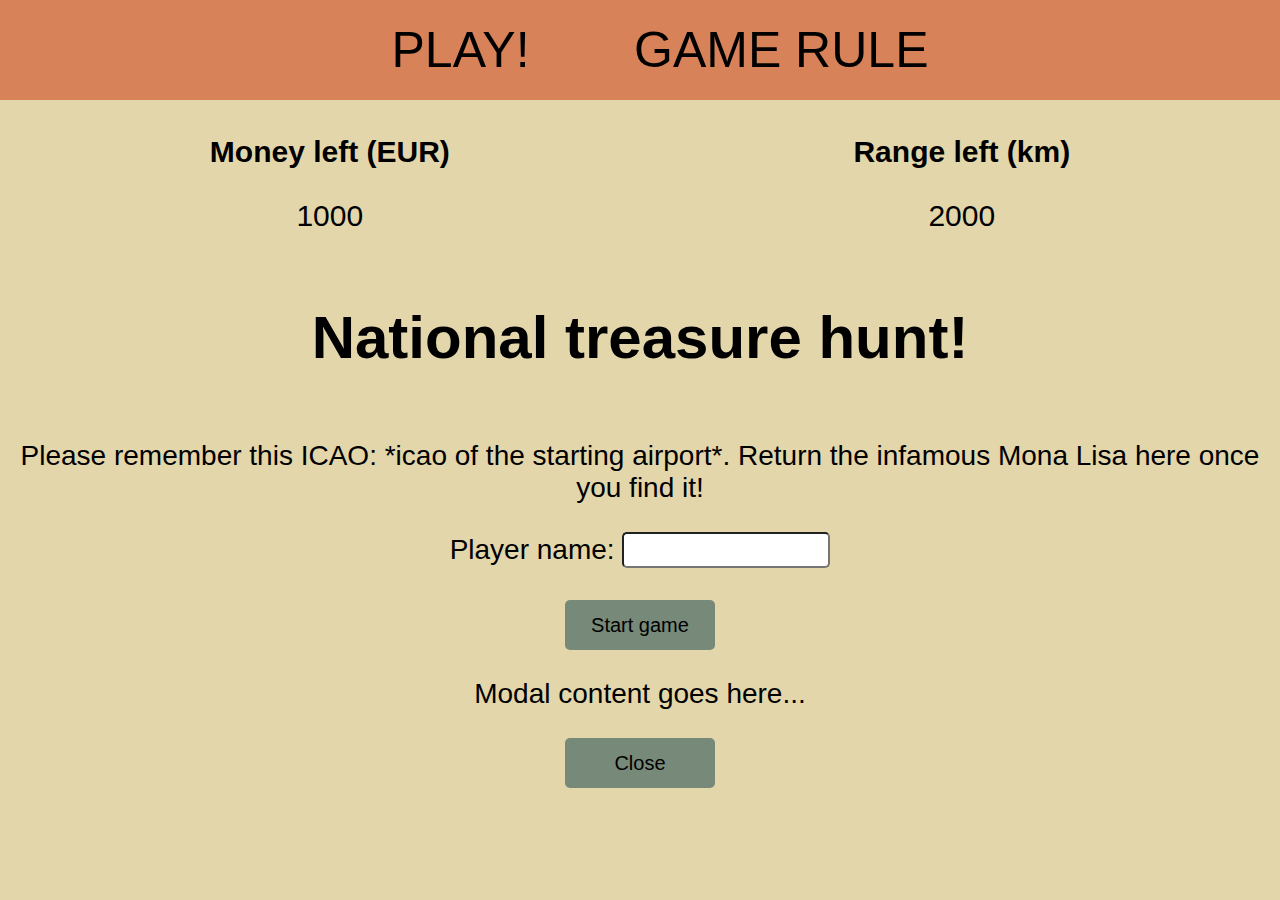
==== HTMLtest.html @ 1f5d9c33 "Merge remote-tracking branch 'origin/main'" ====
<!DOCTYPE html>
<html lang="en">
<head>
    <meta charset="UTF-8">
    <title>Main game</title>
    <link rel="stylesheet" href="styletest.css">
    <script src="JVtest.js" defer></script>
</head>
<body>
<header>
    <div class="navigation">
        <nav>
            <ul>
                <li><a href="main-page.html">Play!</a></li>
                <li><a href="Story.html">Game rule</a></li>
            </ul>
        </nav>
    </div>
</header>

<section class="game">
    <div class="player-resources">
        <div class="player-money">
            <h2>Money left (EUR)</h2>
            <p class="money">1000</p>
        </div>

        <div class="player-range">
            <h2>Range left (km)</h2>
            <p class="range">2000</p>
        </div>
    </div>

    <div class="intro">
        <h1>National treasure hunt!</h1>
        <p>Please remember this ICAO: <span>*icao of the starting airport*</span>. Return the infamous Mona Lisa
            here once you find it! </p>
        <form>
            <label for="screen-name">Player name:</label>
            <input type="text" id="screen-name" name="screen-name"><br><br>
            <input type="submit" class="submit-button" id="start-button" value="Start game">
        </form>
    </div>

    <div class="game-resource-update fadeOut">
        <h2 class="info-display">Do you want to buy fuel? 1 EUR = 2km of range</h2>
        <form>
            <label for="resource-exchange">Enter the amount (0 if you don't want to purchase anything):</label>
            <input type="text" id="resource-exchange" name="resource-exchange"><br><br>
            <input type="submit" class="submit-button" id="buy-button" value="Buy!">
        </form>
    </div>

    <div class="game-destination fadeOut">
        <h2 class="info-display">Enter the ICAO code</h2>
        <p>Airport in range:</p>
        <ul id="airports-list">
            <!-- Concatenate airports in range dynamically in JavaScript -->
        </ul>
        <form>
            <label for="icao-code">Select destination ICAO:</label>
            <select id="icao-code">
                <!-- Default starting airport -->
                <option value="LFPG">Starting Airport (LFPG)</option>
            </select>
            <input type="submit" class="submit-button" id="submit-icao-button" value="Submit">
        </form>
    </div>

    <div class="game-secret-box fadeOut">
        <h2 class="info-display">You have arrived at <span>*name of the airport*</span>. Do you want to open secret box
            for 100 EUR or 50 km range?</h2>
        <button id="money">100 EUR</button>
        <button id="range">50 km</button>
        <button id="skip">Skip</button>
    </div>

    <div class="game-win fadeOut">
        <h2>You win!</h2>
        <button id="restart">Restart the game</button>
    </div>
</section>

<div id="modal" class="modal">
    <p id="modal-message">Modal content goes here...</p>
    <button id="modal-close">Close</button>
</div>

</body>
</html>
---- styletest.css ----
/*
rustic color palette:
#778979
#ccdcc1
#e3d6ab
#a9916b
#d78258

Test box: border: solid 3px black;
*/
* {
    font-family: 'VT323', sans-serif;
}

h1 {
    font-size: 60px;
}

form, p {
    font-size: 28px;
}


header {
    width: 100%;
    background-color: #d78258;
    position: fixed;
    top: 0;
    right: 0;
    left: 0;
    height: 100px;
    justify-content: center;
}

.navigation,
header,
.game,
.player-resources,
.intro,
.game-destination,
.game-secret-box,
.game-win {
    display: flex;
}

.navigation {
    align-items: center;
    justify-content: center;
}

.navigation li {
    display: inline-block;
    padding: 50px;
    font-size: 50px;
    text-transform: uppercase;
}

a {
    text-decoration: none;
    color: black;
}

/*this to be removed later, FOR TESTING*/
.intro,
.game-destination,
.game-secret-box,
.game-win {
    flex-direction: column;
    align-items: center;
    /*border: solid 3px black;*/
}

body {
    background-color: #e3d6ab;
    text-align: center;
}

.game {
    flex-direction: column;
    margin-top: 110px;
}

.player-resources {
    justify-content: space-around;
    align-items: center;
}

h2 {
    font-size: 30px;
}
.player-resources p {
    text-align: center;
    font-size: 30px;
}

/*fading effect*/
div.fadeOut {
    opacity: 0;
    pointer-events: none;
}

div.fadeIn {
    opacity: 1;
    pointer-events: all;
}

#start-button,
#buy-button,
#submit-icao-button,
#restart-button,
button {
    border: none;
    background-color: #778979;
    width: 150px;
    height: 50px;
    font-size: 20px;
    border-radius: 5px;
    font-family: 'Henny Penny', sans-serif;
}

form {
    text-align: center;

}

input {
    height: 30px;
    width: 200px;
    border-radius: 5px;
    font-size: 25px;
}

.game-resource-update,
.game-destination,
.game-secret-box,
.game-win {
    position: absolute;
}

.game-resource-update {
    top: 40%;
    left: 19%;
}
.game-destination {
    top: 35%;
    left: 32%;
}

.game-secret-box {
    top: 40%;
    left: 10%;
}

.game-secret-box-buttons {
    align-items: center;
}

.game-win {
    top: 35%;
    left: 43%;
}
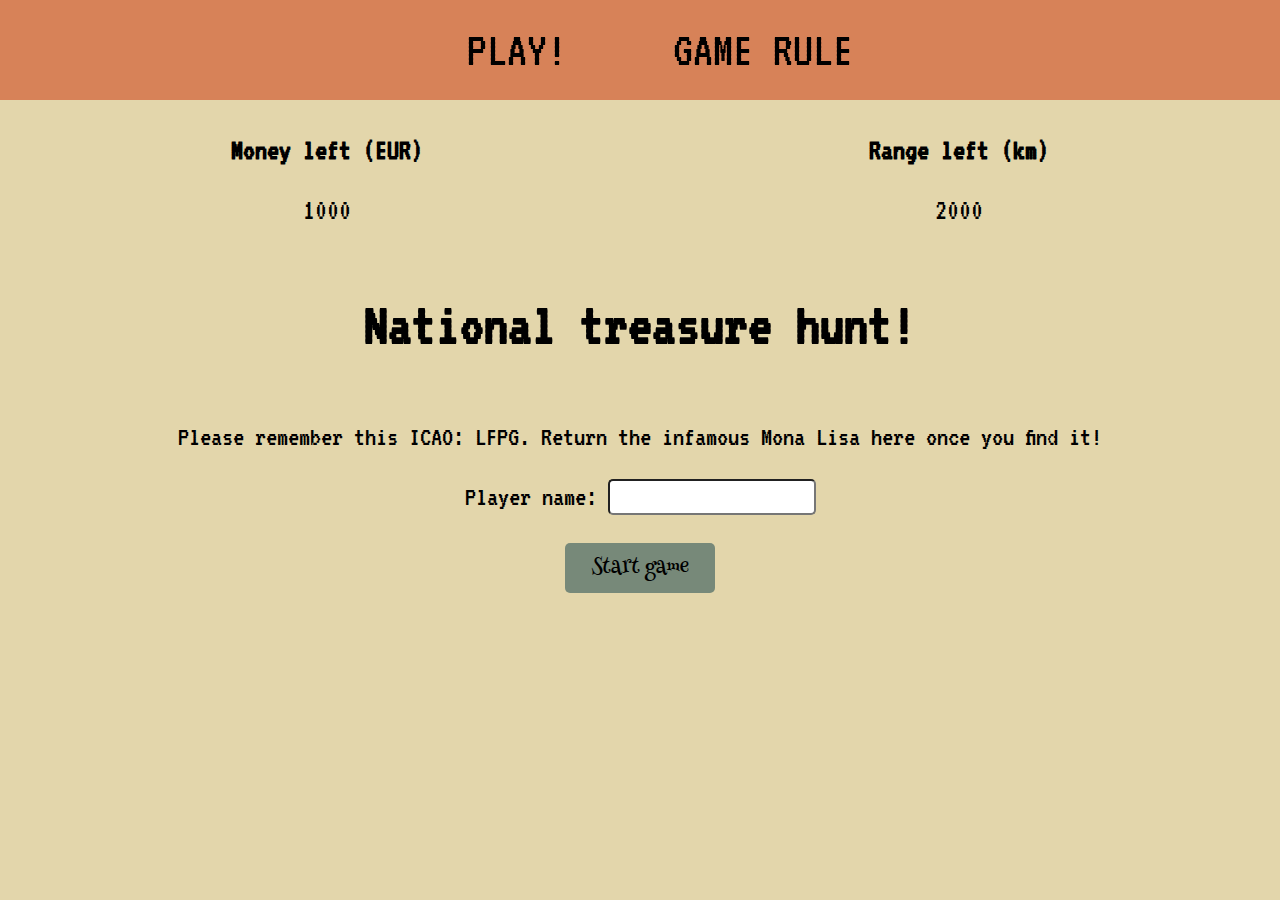
==== commit aa1747f4: "Merge remote-tracking branch 'origin/main'" ====
--- a/HTMLtest.html
+++ b/HTMLtest.html
@@ -3,7 +3,11 @@
 <head>
     <meta charset="UTF-8">
     <title>Main game</title>
-    <link rel="stylesheet" href="styletest.css">
+    <link rel="stylesheet" href="style.css">
+    <link rel="preconnect" href="https://fonts.googleapis.com">
+    <link rel="preconnect" href="https://fonts.gstatic.com" crossorigin>
+    <link href="https://fonts.googleapis.com/css2?family=Henny+Penny&display=swap" rel="stylesheet">
+    <link href="https://fonts.googleapis.com/css2?family=Henny+Penny&family=VT323&display=swap" rel="stylesheet">
     <script src="JVtest.js" defer></script>
 </head>
 <body>
@@ -11,7 +15,7 @@
     <div class="navigation">
         <nav>
             <ul>
-                <li><a href="main-page.html">Play!</a></li>
+                <li><a href="HTMLtest.html">Play!</a></li>
                 <li><a href="Story.html">Game rule</a></li>
             </ul>
         </nav>
@@ -19,6 +23,7 @@
 </header>
 
 <section class="game">
+    <!-- Player Resources -->
     <div class="player-resources">
         <div class="player-money">
             <h2>Money left (EUR)</h2>
@@ -31,10 +36,10 @@
         </div>
     </div>
 
+    <!-- Game Introduction -->
     <div class="intro">
         <h1>National treasure hunt!</h1>
-        <p>Please remember this ICAO: <span>*icao of the starting airport*</span>. Return the infamous Mona Lisa
-            here once you find it! </p>
+        <p>Please remember this ICAO: <span id="startAirportICAO">LFPG</span>. Return the infamous Mona Lisa here once you find it! </p>
         <form>
             <label for="screen-name">Player name:</label>
             <input type="text" id="screen-name" name="screen-name"><br><br>
@@ -42,8 +47,9 @@
         </form>
     </div>
 
+    <!-- Game Resource Update -->
     <div class="game-resource-update fadeOut">
-        <h2 class="info-display">Do you want to buy fuel? 1 EUR = 2km of range</h2>
+        <p class="info-display">Do you want to buy fuel? 1 EUR = 2km of range</p>
         <form>
             <label for="resource-exchange">Enter the amount (0 if you don't want to purchase anything):</label>
             <input type="text" id="resource-exchange" name="resource-exchange"><br><br>
@@ -51,11 +57,12 @@
         </form>
     </div>
 
+    <!-- Game Destination -->
     <div class="game-destination fadeOut">
         <h2 class="info-display">Enter the ICAO code</h2>
-        <p>Airport in range:</p>
+        <p>Airports in range:</p>
         <ul id="airports-list">
-            <!-- Concatenate airports in range dynamically in JavaScript -->
+           >
         </ul>
         <form>
             <label for="icao-code">Select destination ICAO:</label>
@@ -67,24 +74,21 @@
         </form>
     </div>
 
+    <!-- Game Secret Box -->
     <div class="game-secret-box fadeOut">
-        <h2 class="info-display">You have arrived at <span>*name of the airport*</span>. Do you want to open secret box
+        <h2 class="info-display">You have arrived at <span id="currentAirportName">*name of the airport*</span>. Do you want to open secret box
             for 100 EUR or 50 km range?</h2>
         <button id="money">100 EUR</button>
         <button id="range">50 km</button>
         <button id="skip">Skip</button>
     </div>
 
+    <!-- Game Win -->
     <div class="game-win fadeOut">
         <h2>You win!</h2>
-        <button id="restart">Restart the game</button>
+        <button id="restart-button">Restart the game</button>
     </div>
 </section>
 
-<div id="modal" class="modal">
-    <p id="modal-message">Modal content goes here...</p>
-    <button id="modal-close">Close</button>
-</div>
-
 </body>
-</html>
+</html>--- a/style.css
+++ b/style.css
@@ -0,0 +1,172 @@
+/*
+rustic color palette:
+#778979
+#ccdcc1
+#e3d6ab
+#a9916b
+#d78258
+
+Test box: border: solid 3px black;
+*/
+* {
+    font-family: 'VT323', sans-serif;
+}
+
+h1 {
+    font-size: 60px;
+}
+
+form, p {
+    font-size: 28px;
+}
+
+
+header {
+    width: 100%;
+    background-color: #d78258;
+    position: fixed;
+    top: 0;
+    right: 0;
+    left: 0;
+    height: 100px;
+    justify-content: center;
+}
+
+.navigation,
+header,
+.game,
+.player-resources,
+.intro,
+.game-destination,
+.game-secret-box,
+.game-win {
+    display: flex;
+}
+
+.navigation {
+    align-items: center;
+    justify-content: center;
+}
+
+.navigation li {
+    display: inline-block;
+    padding: 50px;
+    font-size: 50px;
+    text-transform: uppercase;
+}
+
+a {
+    text-decoration: none;
+    color: black;
+}
+
+/*this to be removed later, FOR TESTING*/
+.intro,
+.game-destination,
+.game-secret-box,
+.game-win {
+    flex-direction: column;
+    align-items: center;
+    /*border: solid 3px black;*/
+}
+
+body {
+    background-color: #e3d6ab;
+    text-align: center;
+}
+
+.game {
+    flex-direction: column;
+    margin-top: 110px;
+}
+
+.player-resources {
+    justify-content: space-around;
+    align-items: center;
+}
+
+h2 {
+    font-size: 30px;
+}
+.player-resources p {
+    text-align: center;
+    font-size: 30px;
+}
+
+/*fading effect*/
+div.fadeOut {
+    opacity: 0;
+    pointer-events: none;
+}
+
+div.fadeIn {
+    opacity: 1;
+    pointer-events: all;
+}
+
+#start-button,
+#buy-button,
+#submit-icao-button,
+#restart-button,
+button {
+    border: none;
+    background-color: #778979;
+    width: 150px;
+    height: 50px;
+    font-size: 20px;
+    border-radius: 5px;
+    font-family: 'Henny Penny', sans-serif;
+}
+
+form {
+    text-align: center;
+
+}
+
+input {
+    height: 30px;
+    width: 200px;
+    border-radius: 5px;
+    font-size: 25px;
+}
+
+.game-resource-update,
+.game-destination,
+.game-secret-box,
+.game-win {
+    position: absolute;
+}
+
+.game-resource-update {
+    top: 40%;
+    left: 19%;
+}
+.game-destination {
+    top: 35%;
+    left: 32%;
+}
+
+.game-secret-box {
+    top: 40%;
+    left: 10%;
+}
+
+.game-secret-box-buttons {
+    align-items: center;
+}
+
+.game-win {
+    top: 35%;
+    left: 43%;
+}
+
+
+
+
+
+
+
+
+
+
+
